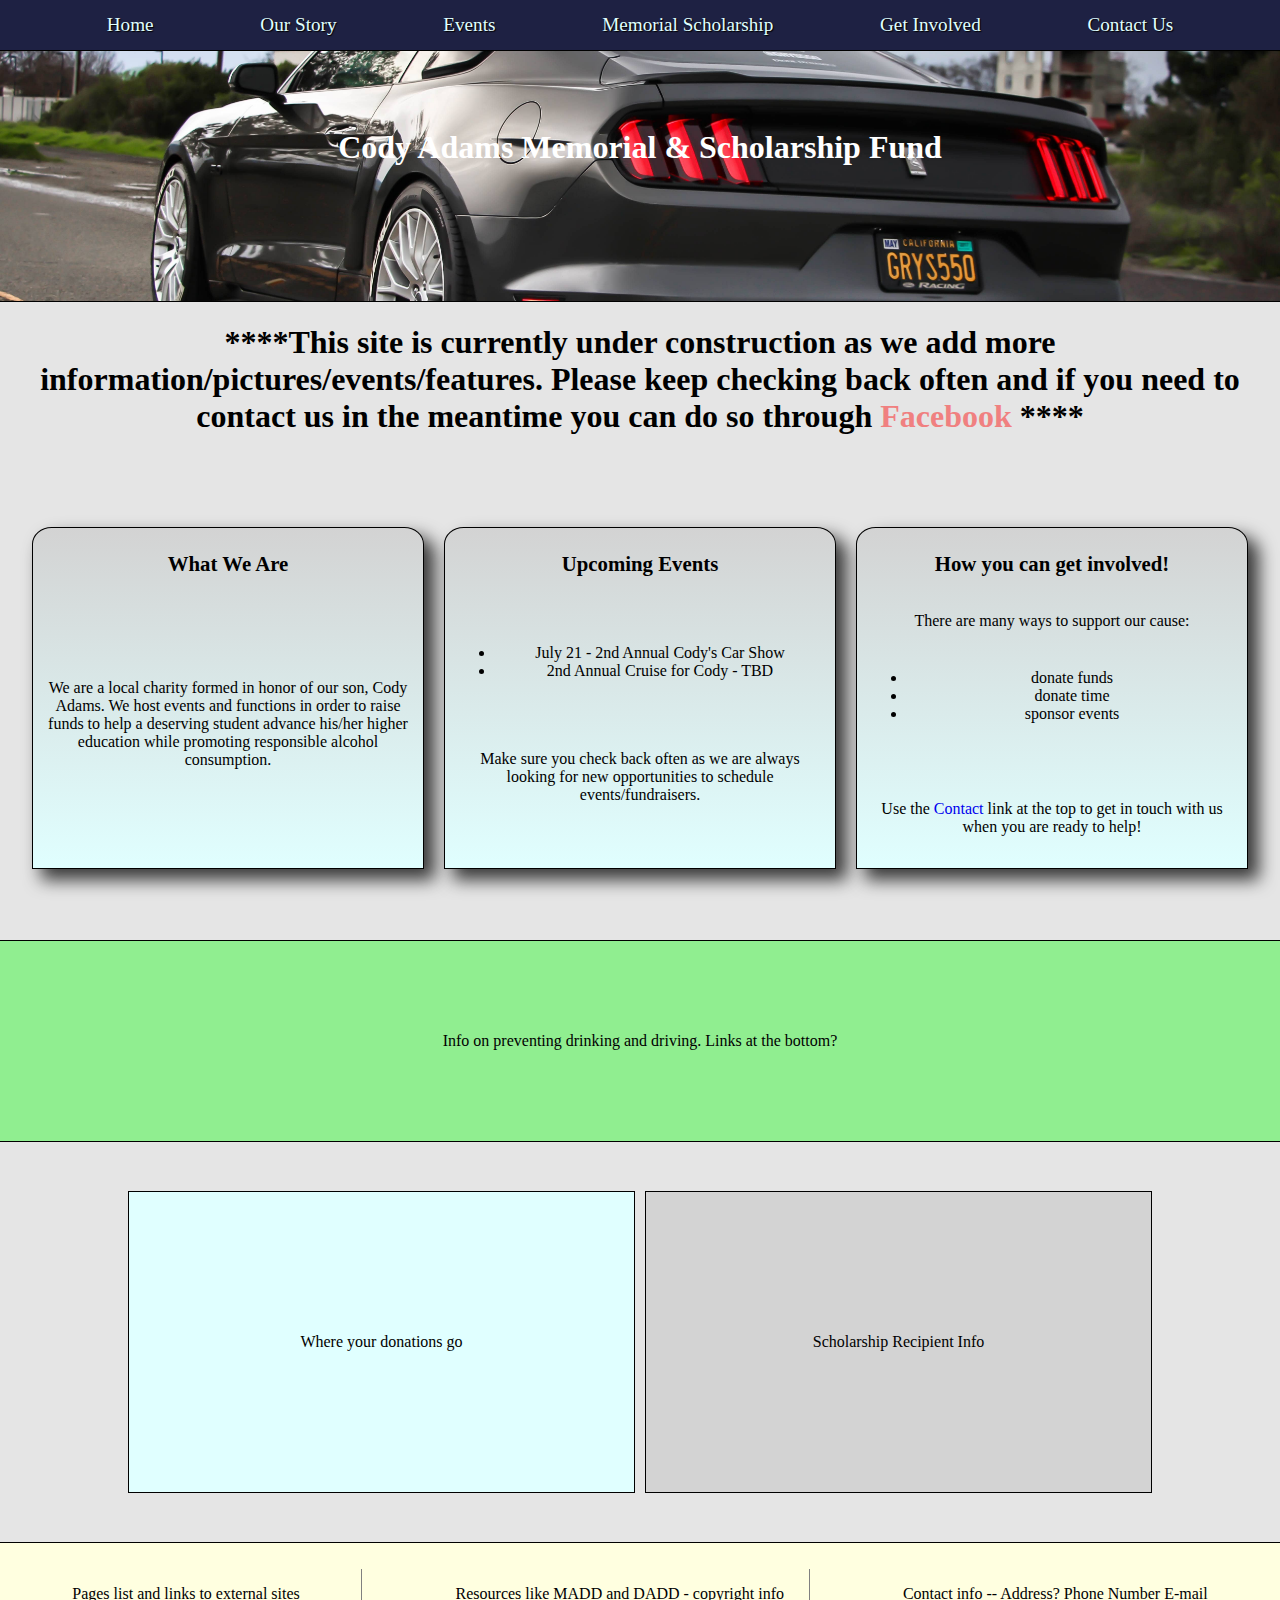
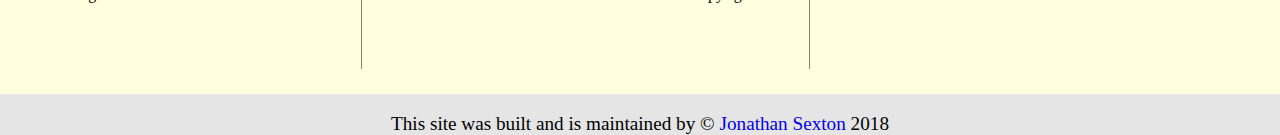
==== cody-index.html @ 173e5f68 "added flyer img and updated card and background color" ====
<!DOCTYPE html>
<!--[if lt IE 7]>      <html class="no-js lt-ie9 lt-ie8 lt-ie7"> <![endif]-->
<!--[if IE 7]>         <html class="no-js lt-ie9 lt-ie8"> <![endif]-->
<!--[if IE 8]>         <html class="no-js lt-ie9"> <![endif]-->
<!--[if gt IE 8]><!-->
<html class="no-js">
<!--<![endif]-->

<head>
    <meta charset="utf-8">
    <meta http-equiv="X-UA-Compatible" content="IE=edge">
    <title>Cody Adams Memorial & Scholarship Fund</title>
    <meta name="description" content="a website for the cody adams memorial scholarship fund">
    <meta name="viewport" content="width=device-width, initial-scale=1">
    <link rel="stylesheet" href="./css/cody-styles.css">
</head>

<body>
    <!--[if lt IE 7]>
            <p class="browsehappy">You are using an <strong>outdated</strong> browser. Please <a href="#">upgrade your browser</a> to improve your experience.</p>
        <![endif]-->
    <div class="wrapper">
        <main class="content">
            <section class="heading">
                <article>
                    <nav class="header" role="navigation">
                        <div class="header__link" role="link">
                            <a href=#>Home</a>
                        </div>
                        <div class="header__link" role="link">
                            <a href=#>Our Story</a>
                        </div>
                        <div class="header__link" role="link">
                            <a href=#>Events</a>
                        </div>
                        <div class="header__link" role="link">
                            <a href=#>Memorial Scholarship</a>
                        </div>
                        <div class="header__link" role="link">
                            <a href=#>Get Involved</a>
                        </div>
                        <div class="header__link" role="link">
                            <a href=#>Contact Us</a>
                        </div>
                    </nav>
                </article>
            </section>

            <!-- In later versions of the site, this will need to be rebuilt to accomodate the img slider -->
            <section class="jumbotron_header">
                <div class="jumbotron" role="banner">
                    <!-- <img src="./img/cody.PNG"> -->
                    <p class="site__title">Cody Adams Memorial & Scholarship Fund</p>
                </div>
            </section>

            <div class="disclaimer">
                <h1>****This site is currently under construction as we add more information/pictures/events/features. Please
                    keep checking back often and if you need to contact us in the meantime you can do so through
                    <a href="https://www.facebook.com/CODY-CAR-SHOW-1740576969305060/" target="__blank">Facebook</a>
                    </a>****</h1>
            </div>

            <section class="cards">
                <article class="cards_article">
                    <div class="card one">
                        <h1 class="cards__title">What We Are</h1>
                        <p>We are a local charity formed in honor of our son, Cody Adams. We host events and functions in order
                            to raise funds to help a deserving student advance his/her higher education while promoting responsible
                            alcohol consumption. </p>
                    </div>
                </article>

                <article class="cards_article">
                    <div class="card two">
                        <h1 class="cards__title">Upcoming Events</h1>
                        <ul>
                            <li>July 21 - 2nd Annual Cody's Car Show</li>
                            <li>2nd Annual Cruise for Cody - TBD</li>
                        </ul>
                        <p>Make sure you check back often as we are always looking for new opportunities to schedule events/fundraisers.</p>
                    </div>
                </article>

                <article class="cards_article">
                    <div class="card three">
                        <h1 class="cards__title">How you can get involved!</h1>
                        <p>There are many ways to support our cause:
                            <ul>
                                <li>donate funds</li>
                                <li>donate time</li>
                                <li>sponsor events</li>
                            </ul>
                        </p>
                        <p>Use the
                            <a href=#>Contact</a> link at the top to get in touch with us when you are ready to help!
                        </p>
                    </div>
                </article>
            </section>

            <section class="prevention">
                <article class="prevention_card">
                    <div class="prevention__card__one">
                        <p>Info on preventing drinking and driving. Links at the bottom?</p>
                    </div>
                </article>
            </section>

            <section class="funds">
                <article class="donations">
                    <div class="donations__card">
                        <p>Where your donations go</p>
                    </div>
                </article>

                <article class="donations">
                    <div class="scholarship__card">
                        <p>Scholarship Recipient Info</p>
                    </div>
                </article>
            </section>


            <footer class="footer_bar">
                <article class="footer__one">
                    <div class="footer__card__one">
                        <p>Pages list and links to external sites</p>
                    </div>
                </article>

                <article class="footer__two">
                    <div class="footer__card__two">
                        <p>Resources like MADD and DADD - copyright info</p>
                    </div>
                </article>

                <article class="footer__three">
                    <div class="footer__card__three">
                        <p>Contact info -- Address? Phone Number E-mail</p>
                    </div>
                </article>

            </footer>
            <div class="copyright">
                <p>This site was built and is maintained by &copy
                    <a href="https://www.powerofgoose.com" target="_blank ">Jonathan Sexton</a> 2018</p>
            </div>
        </main>
        <script src="./js/cody-logic.js"></script>
    </div>
</body>

</html>
---- css/cody-styles.css ----
/* Site wrapper for grid */
body {
  margin: 0;
  padding: 0;
  width: 100%;
  height: 100%;
  box-sizing: border-box;
  /* overflow-x: hidden; */
  background: rgba(0, 0, 0, 0.1)
}
.wrapper {
  display: grid;
}
a {
  text-decoration: none;
}
/* ****** */
/* Header */
/* ****** */
.header {
  display: flex;
  flex-wrap: nowrap;
  justify-content: space-evenly;
  align-items: center;
  height: 50px;
  width: 100%;
  background-color: #1e2143;
  border-bottom: 1px solid black;
  position: fixed;
}

.header__link a {
  color: lightcyan;
  font-size: 1.2em;
  text-shadow: 1px 1px 1px black;
}
/* //TODO - fix zoom on hover */
.header__link a:hover {
  transform: scale(0.8);
  text-decoration: underline;
}
/* ****** */
/* Jumbotron Image(s) */
/* ****** */
.jumbotron {
  margin-top: -2.4%;
  /* Image courtesy of Joey Banks on www.unsplash.com */
  background-image: url(../img/mustang-joey-banks-min.jpg);
  background-position: center;
  background-size: cover;
  border-bottom: 1px solid black;
  width: 100%;
  height: 300px;
}

.site__title {
  font-size: 2em;
  font-weight: bold;
  color: white;
  text-align: center;
  padding-top: 10%;
}
.disclaimer {
  text-align: center;
}
.disclaimer a {
  color: lightcoral;
}
.disclaimer a:hover {
  color: rgb(28, 46, 240);
}
/* ****** */
/* Content */
/* ****** */
/* Section Grid */
.cards {
  width: 95%;
  height: 30%;
  display: grid;
  grid-template-columns: repeat(3, 1fr);
  grid-gap: 20px;
  align-items: center;
  margin: auto;
}
.cards__title {
  text-align: center;
  font-size: 1.3em
}
.card {
  text-align: center;
  padding: 10px;
  border: 1px solid black;
  border-top-left-radius: 5%;
  border-top-right-radius: 5%;
  -webkit-box-shadow: 10px 10px 17px 1px rgba(0, 0, 0, 0.75);
  -moz-box-shadow: 10px 10px 17px 1px rgba(0, 0, 0, 0.75);
  box-shadow: 10px 10px 17px 1px rgba(0, 0, 0, 0.75);
  background: linear-gradient(lightgray, lightcyan);
}
/* Individual cards */
.one {
  display: grid;
  height: 20em;
  justify-content: center;
}
.two {
  display: grid;
  height: 20em;
  justify-content: center;
}
.three {
  display: grid;
  height: 20em;
  justify-content: center;
}

.prevention {
  display: grid;
  width: 100%;
  height: 200px;
  justify-content: center;
  align-content: center;
  background-color: lightgreen;
  border-top: 1px solid black;
  border-bottom: 1px solid black;
}

.funds {
  width: 80%;
  height: 400px;
  display: grid;
  grid-template-columns: repeat(2, 1fr);
  grid-gap: 10px;
  align-items: center;
  margin: auto;
}

.donations__card {
  display: grid;
  background-color: lightcyan;
  height: 300px;
  justify-content: center;
  align-items: center;
  border: 1px solid black;
}

.scholarship__card {
  display: grid;
  background-color: lightgrey;
  height: 300px;
  justify-content: center;
  align-items: center;
  border: 1px solid black;
}
/* ****** */
/* Footer */
/* ****** */
.footer_bar {
  display: flex;
  background-color: lightyellow;
  justify-content: space-around;
  padding: 2%;
  height: 100px;
  border-top: 1px solid black;
}
.footer__one {
  border-right: 1px solid gray;
  padding-right: 5%;
}
.footer__two {
  border-right: 1px solid gray;
  padding-right: 2%;
}
.copyright {
  text-align: center;
  font-size: 1.2em;
}
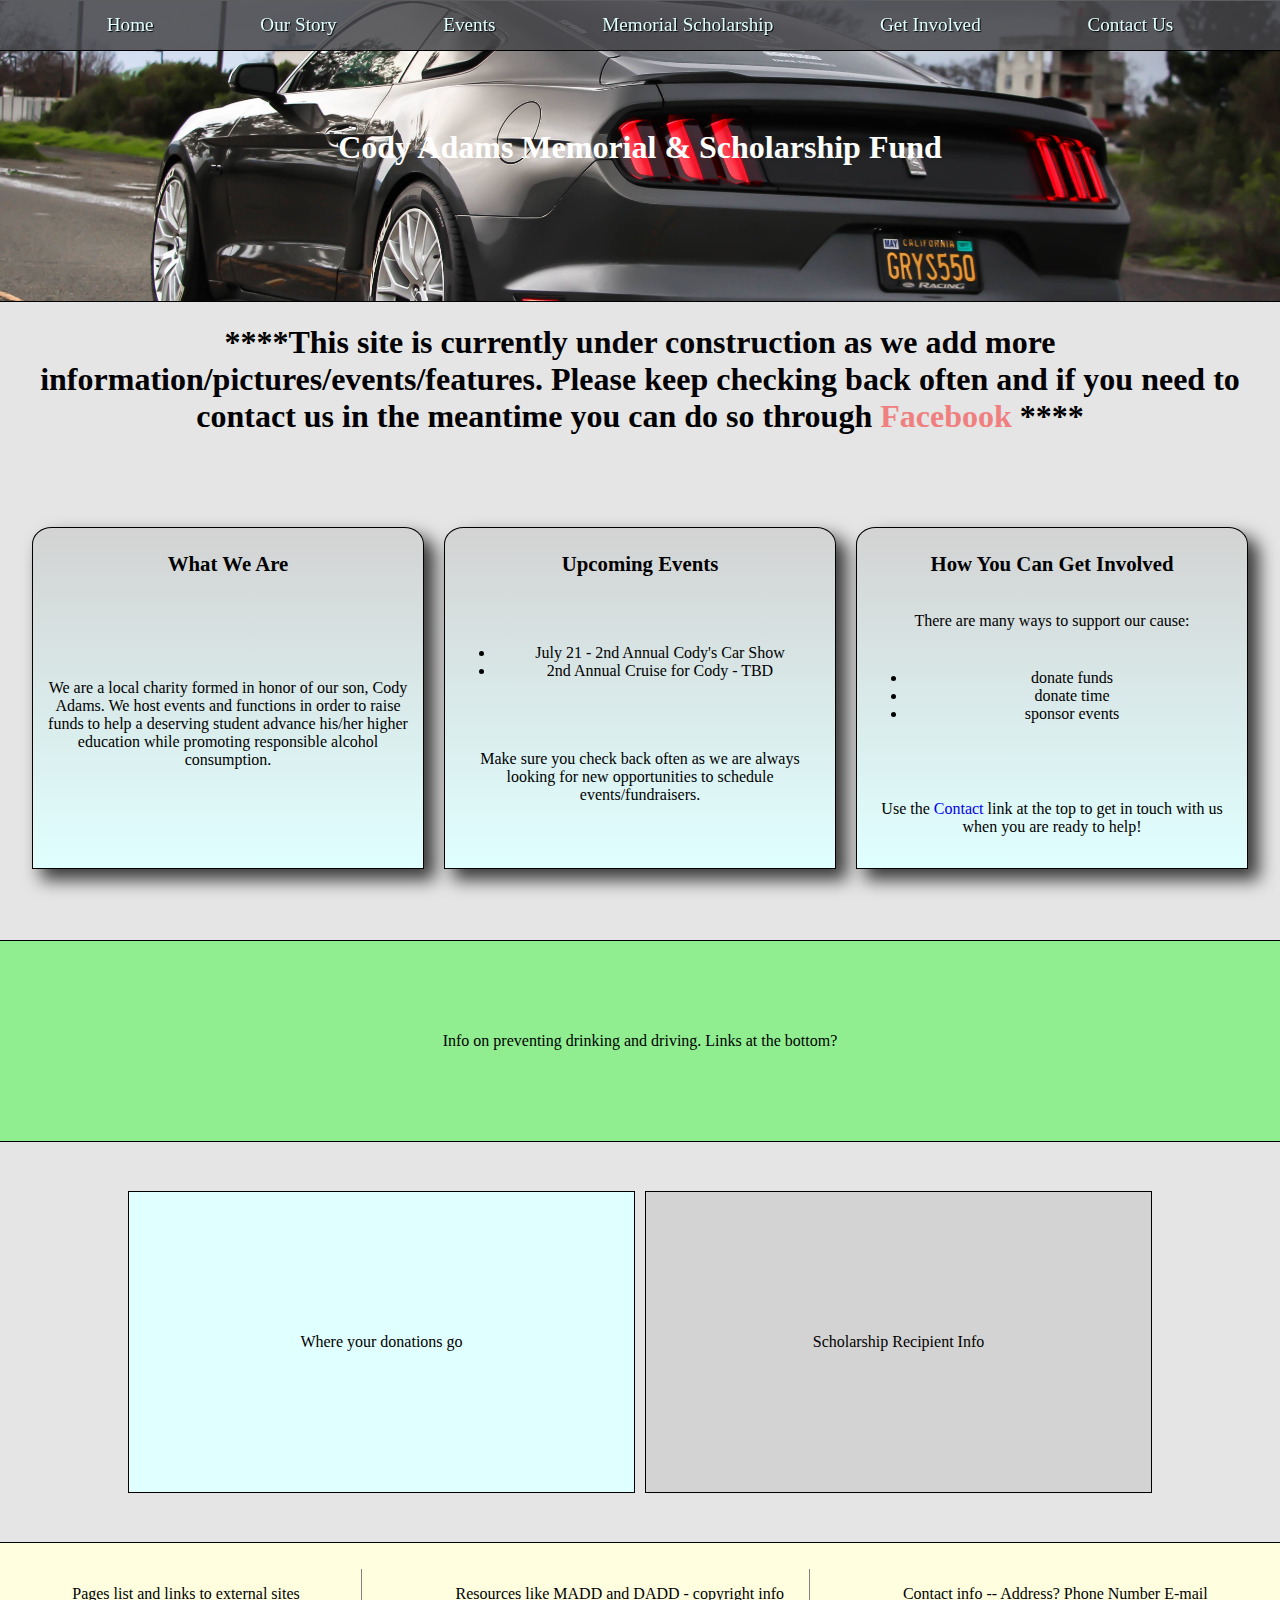
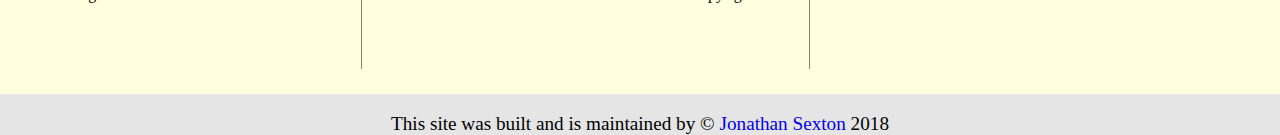
==== commit 45f9b7a1: "toying with the header" ====
--- a/cody-index.html
+++ b/cody-index.html
@@ -22,7 +22,7 @@
     <div class="wrapper">
         <main class="content">
             <section class="heading">
-                <article>
+                <div class="head">
                     <nav class="header" role="navigation">
                         <div class="header__link" role="link">
                             <a href=#>Home</a>
@@ -43,7 +43,7 @@
                             <a href=#>Contact Us</a>
                         </div>
                     </nav>
-                </article>
+                </div>
             </section>
 
             <!-- In later versions of the site, this will need to be rebuilt to accomodate the img slider -->
@@ -84,7 +84,7 @@
 
                 <article class="cards_article">
                     <div class="card three">
-                        <h1 class="cards__title">How you can get involved!</h1>
+                        <h1 class="cards__title">How You Can Get Involved</h1>
                         <p>There are many ways to support our cause:
                             <ul>
                                 <li>donate funds</li>
--- a/css/cody-styles.css
+++ b/css/cody-styles.css
@@ -24,7 +24,7 @@
   align-items: center;
   height: 50px;
   width: 100%;
-  background-color: #1e2143;
+  background-color: rgba(69, 69, 73, 0.85);
   border-bottom: 1px solid black;
   position: fixed;
 }
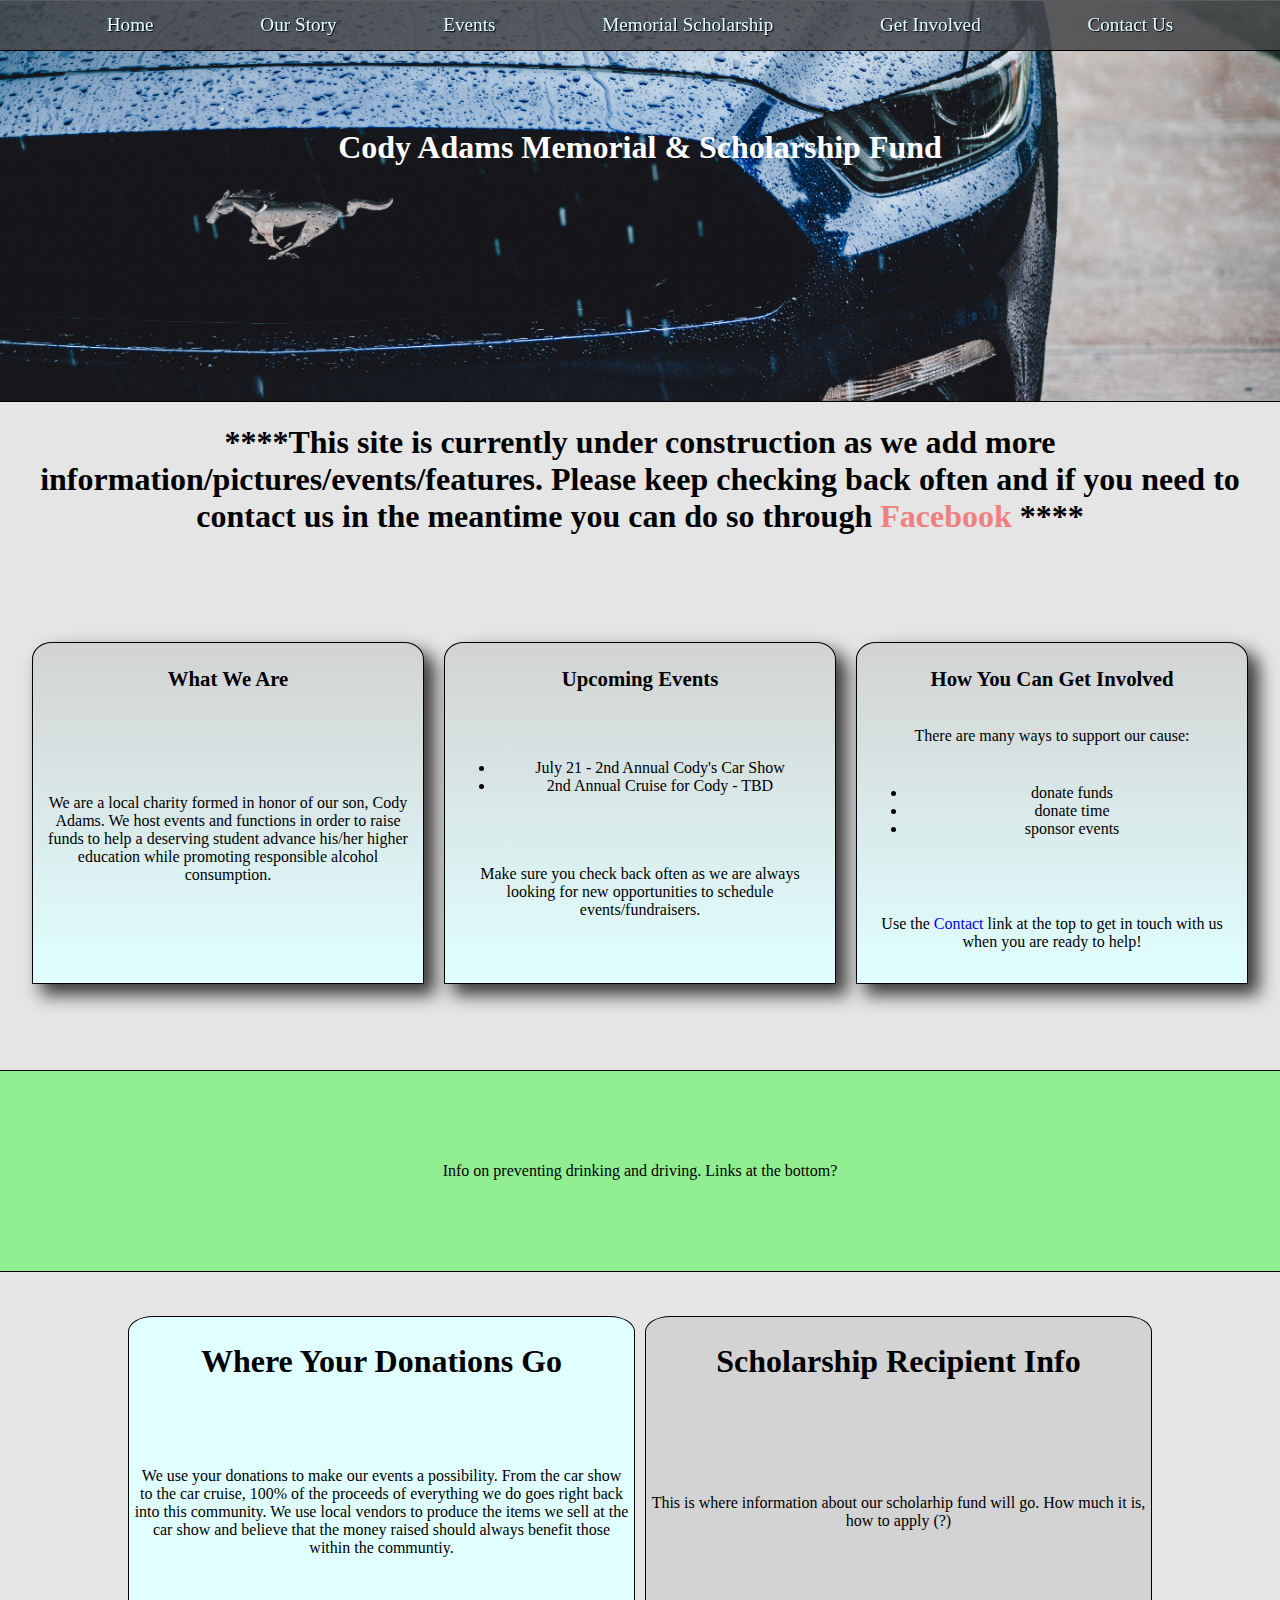
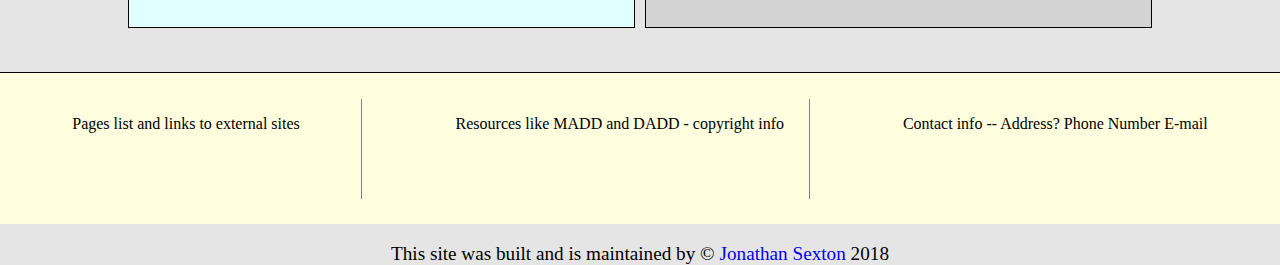
==== commit dad61306: "added new header imgs and card information" ====
--- a/cody-index.html
+++ b/cody-index.html
@@ -110,13 +110,18 @@
             <section class="funds">
                 <article class="donations">
                     <div class="donations__card">
-                        <p>Where your donations go</p>
+                        <h1>Where Your Donations Go</h1>
+                        <p>We use your donations to make our events a possibility. From the car show to the car cruise, 100%
+                            of the proceeds of everything we do goes right back into this community. We use local vendors
+                            to produce the items we sell at the car show and believe that the money raised should always
+                            benefit those within the communtiy.</p>
                     </div>
                 </article>
 
                 <article class="donations">
                     <div class="scholarship__card">
-                        <p>Scholarship Recipient Info</p>
+                        <h1>Scholarship Recipient Info</h1>
+                        <p>This is where information about our scholarhip fund will go.  How much it is, how to apply (?)</p>
                     </div>
                 </article>
             </section>
--- a/css/cody-styles.css
+++ b/css/cody-styles.css
@@ -45,12 +45,12 @@
 .jumbotron {
   margin-top: -2.4%;
   /* Image courtesy of Joey Banks on www.unsplash.com */
-  background-image: url(../img/mustang-joey-banks-min.jpg);
-  background-position: center;
+  background-image: url(../img/jonathan-gallegos-728815-unsplash.jpg);
+  background-position: 68% 32%;
   background-size: cover;
   border-bottom: 1px solid black;
   width: 100%;
-  height: 300px;
+  height: 25em;
 }
 
 .site__title {
@@ -134,23 +134,27 @@
   align-items: center;
   margin: auto;
 }
-
 .donations__card {
   display: grid;
   background-color: lightcyan;
   height: 300px;
   justify-content: center;
-  align-items: center;
   border: 1px solid black;
+  border-top-left-radius: 5%;
+  border-top-right-radius: 5%;
+  padding: 1%;
+  text-align: center;
 }
-
 .scholarship__card {
   display: grid;
   background-color: lightgrey;
   height: 300px;
   justify-content: center;
-  align-items: center;
   border: 1px solid black;
+  border-top-left-radius: 5%;
+  border-top-right-radius: 5%;
+  padding: 1%;
+  text-align: center;
 }
 /* ****** */
 /* Footer */
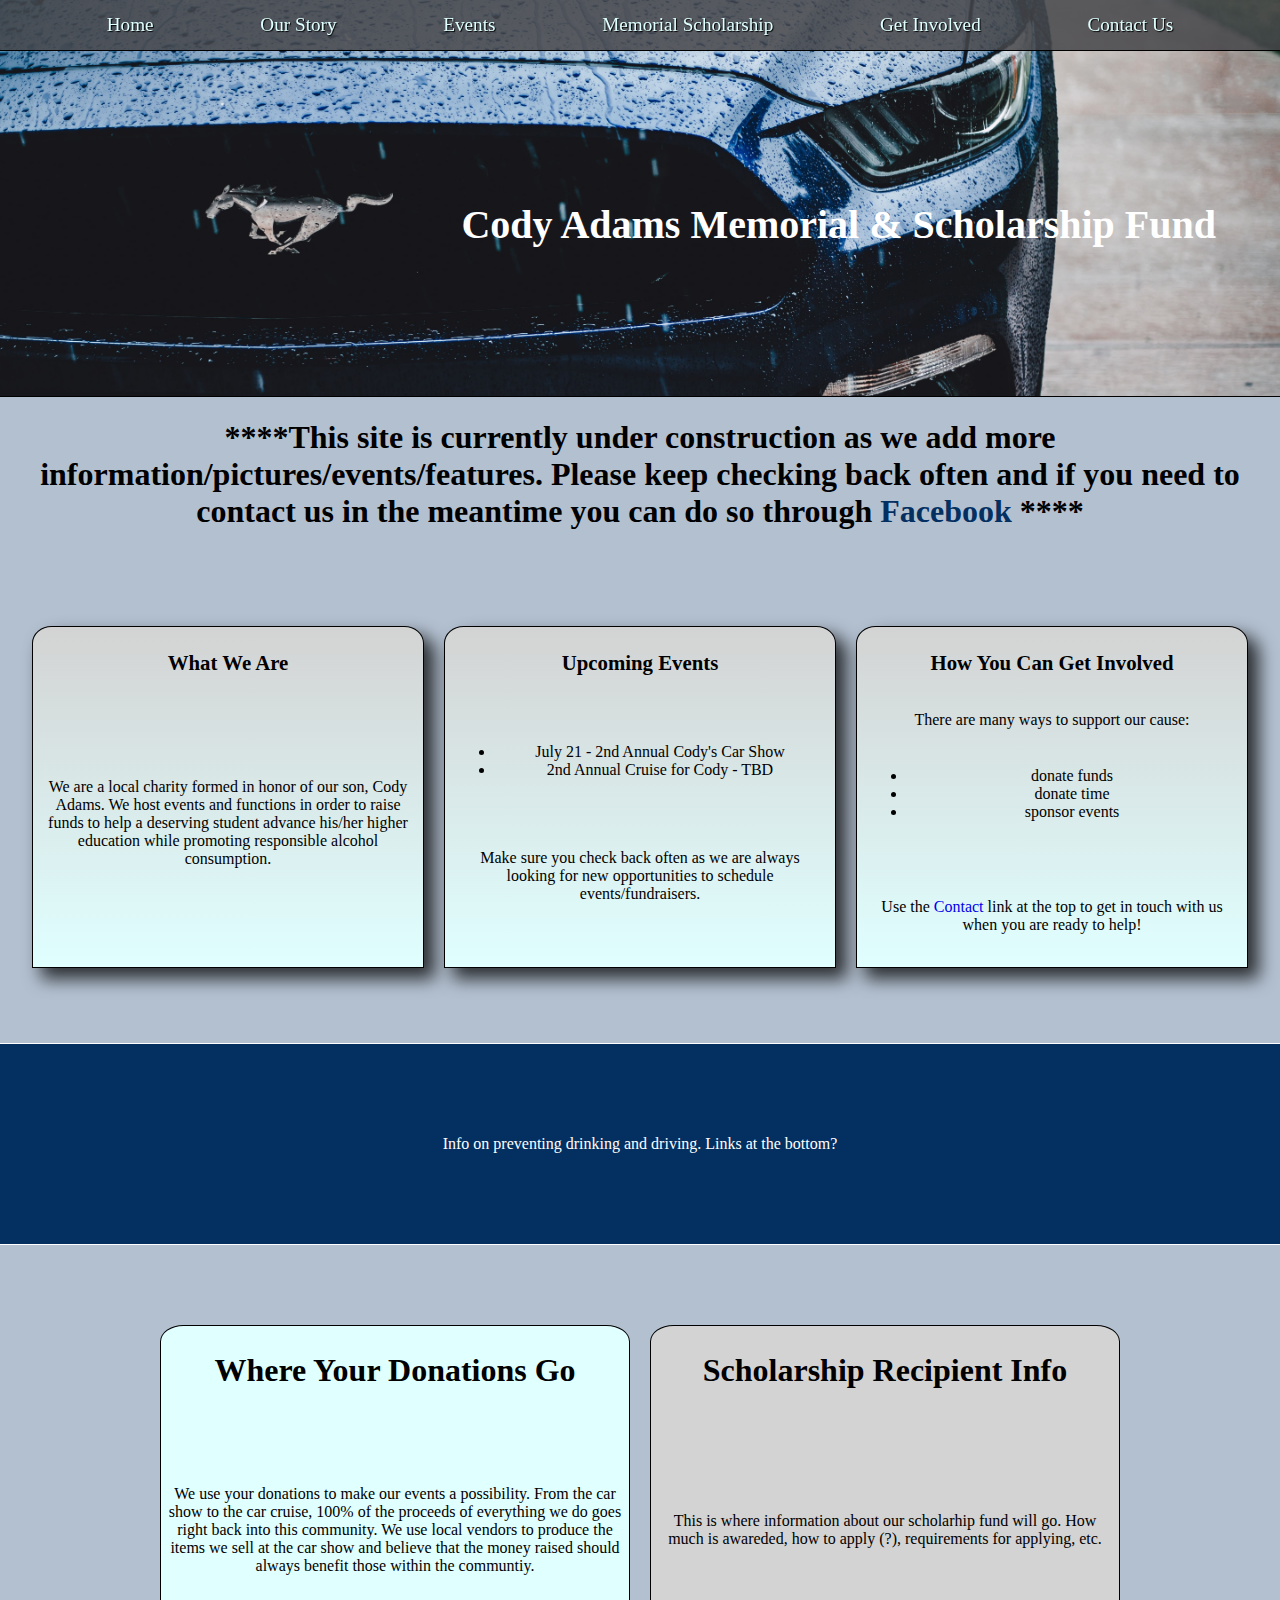
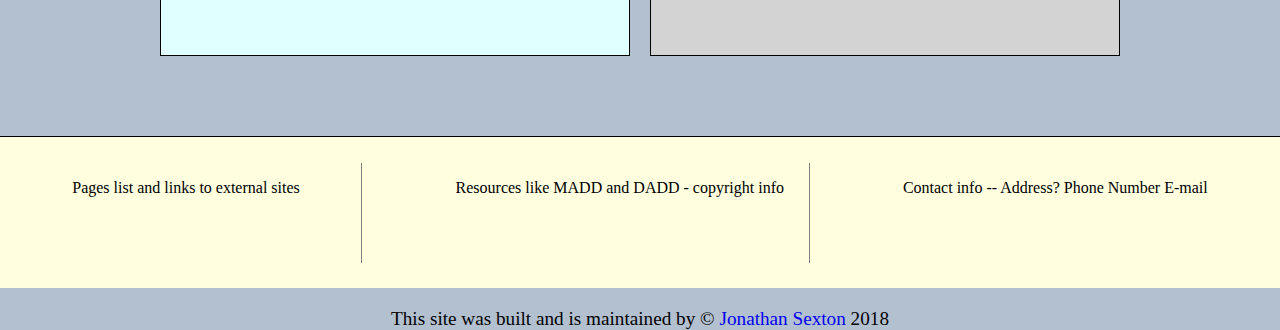
==== commit db0317a4: "img changes" ====
--- a/cody-index.html
+++ b/cody-index.html
@@ -50,7 +50,7 @@
             <section class="jumbotron_header">
                 <div class="jumbotron" role="banner">
                     <!-- <img src="./img/cody.PNG"> -->
-                    <p class="site__title">Cody Adams Memorial & Scholarship Fund</p>
+                    <h1 class="site__title">Cody Adams Memorial & Scholarship Fund</h1>
                 </div>
             </section>
 
@@ -121,7 +121,7 @@
                 <article class="donations">
                     <div class="scholarship__card">
                         <h1>Scholarship Recipient Info</h1>
-                        <p>This is where information about our scholarhip fund will go.  How much it is, how to apply (?)</p>
+                        <p>This is where information about our scholarhip fund will go.  How much is awareded, how to apply (?), requirements for applying, etc.</p>
                     </div>
                 </article>
             </section>
--- a/css/cody-styles.css
+++ b/css/cody-styles.css
@@ -6,7 +6,7 @@
   height: 100%;
   box-sizing: border-box;
   /* overflow-x: hidden; */
-  background: rgba(0, 0, 0, 0.1)
+  background: rgba(3, 47, 98, 0.3)
 }
 .wrapper {
   display: grid;
@@ -44,8 +44,8 @@
 /* ****** */
 .jumbotron {
   margin-top: -2.4%;
-  /* Image courtesy of Joey Banks on www.unsplash.com */
-  background-image: url(../img/jonathan-gallegos-728815-unsplash.jpg);
+  /* Image courtesy of Jonathan Gallegos on www.unsplash.com */
+  background-image: url(../img/jonathan-gallegos-728815-unsplash-min.jpg);
   background-position: 68% 32%;
   background-size: cover;
   border-bottom: 1px solid black;
@@ -54,20 +54,20 @@
 }
 
 .site__title {
-  font-size: 2em;
+  font-size: 2.5em;
   font-weight: bold;
   color: white;
-  text-align: center;
-  padding-top: 10%;
+  text-align: end;
+  padding: 16% 5% 0 0;
 }
 .disclaimer {
   text-align: center;
 }
 .disclaimer a {
-  color: lightcoral;
+  color: #032F61;
 }
 .disclaimer a:hover {
-  color: rgb(28, 46, 240);
+  color: rgb(117, 120, 163);
 }
 /* ****** */
 /* Content */
@@ -120,24 +120,25 @@
   height: 200px;
   justify-content: center;
   align-content: center;
-  background-color: lightgreen;
-  border-top: 1px solid black;
-  border-bottom: 1px solid black;
+  background-color: #032F61;
+  color: white;
+  border-top: 1px solid white;
+  border-bottom: 1px solid white;
 }
 
 .funds {
-  width: 80%;
-  height: 400px;
+  width: 75%;
+  height: 30%;
   display: grid;
   grid-template-columns: repeat(2, 1fr);
-  grid-gap: 10px;
+  grid-gap: 20px;
   align-items: center;
   margin: auto;
 }
 .donations__card {
   display: grid;
   background-color: lightcyan;
-  height: 300px;
+  height: 20em;
   justify-content: center;
   border: 1px solid black;
   border-top-left-radius: 5%;
@@ -148,7 +149,7 @@
 .scholarship__card {
   display: grid;
   background-color: lightgrey;
-  height: 300px;
+  height: 20em;
   justify-content: center;
   border: 1px solid black;
   border-top-left-radius: 5%;
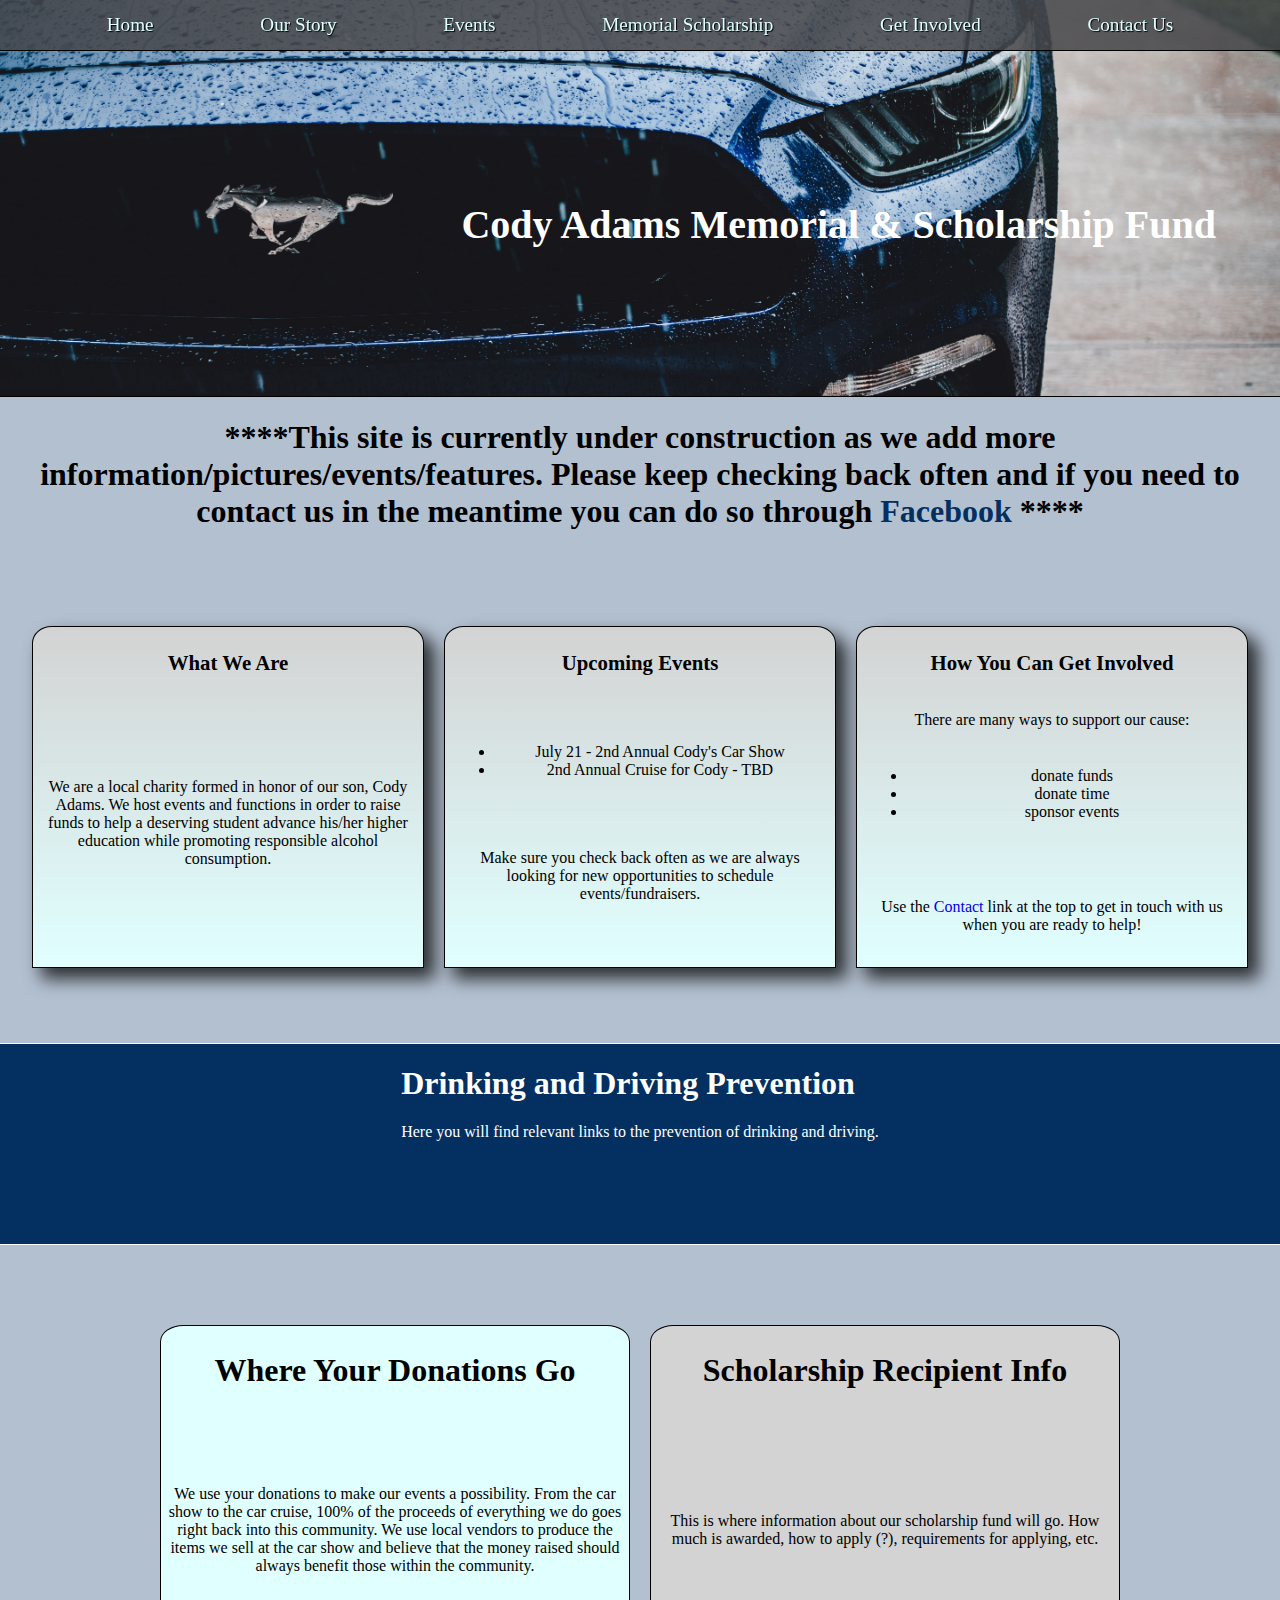
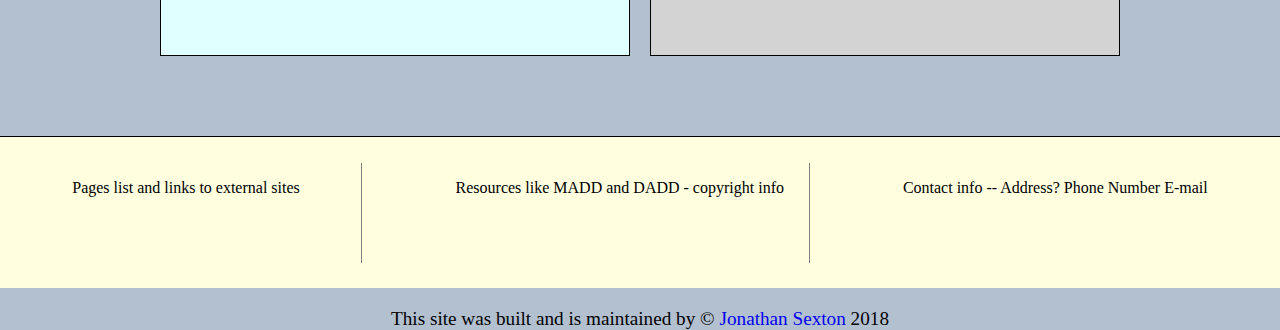
==== commit c6ade52c: "Fixed spelling errors" ====
--- a/cody-index.html
+++ b/cody-index.html
@@ -46,7 +46,7 @@
                 </div>
             </section>
 
-            <!-- In later versions of the site, this will need to be rebuilt to accomodate the img slider -->
+            <!-- In later versions of the site, this will need to be rebuilt to accommodate the img slider -->
             <section class="jumbotron_header">
                 <div class="jumbotron" role="banner">
                     <!-- <img src="./img/cody.PNG"> -->
@@ -102,7 +102,8 @@
             <section class="prevention">
                 <article class="prevention_card">
                     <div class="prevention__card__one">
-                        <p>Info on preventing drinking and driving. Links at the bottom?</p>
+                        <h1>Drinking and Driving Prevention</h1>
+                        <p>Here you will find relevant links to the prevention of drinking and driving.</p>
                     </div>
                 </article>
             </section>
@@ -114,14 +115,14 @@
                         <p>We use your donations to make our events a possibility. From the car show to the car cruise, 100%
                             of the proceeds of everything we do goes right back into this community. We use local vendors
                             to produce the items we sell at the car show and believe that the money raised should always
-                            benefit those within the communtiy.</p>
+                            benefit those within the community.</p>
                     </div>
                 </article>
 
                 <article class="donations">
                     <div class="scholarship__card">
                         <h1>Scholarship Recipient Info</h1>
-                        <p>This is where information about our scholarhip fund will go.  How much is awareded, how to apply (?), requirements for applying, etc.</p>
+                        <p>This is where information about our scholarship fund will go.  How much is awarded, how to apply (?), requirements for applying, etc.</p>
                     </div>
                 </article>
             </section>
--- a/css/cody-styles.css
+++ b/css/cody-styles.css
@@ -119,7 +119,6 @@
   width: 100%;
   height: 200px;
   justify-content: center;
-  align-content: center;
   background-color: #032F61;
   color: white;
   border-top: 1px solid white;
@@ -158,6 +157,13 @@
   text-align: center;
 }
 /* ****** */
+/* About  */
+/* ****** */
+.about {
+  display: grid;
+  grid-template-columns: repeat(2, 1fr);
+}
+/* ****** */
 /* Footer */
 /* ****** */
 .footer_bar {
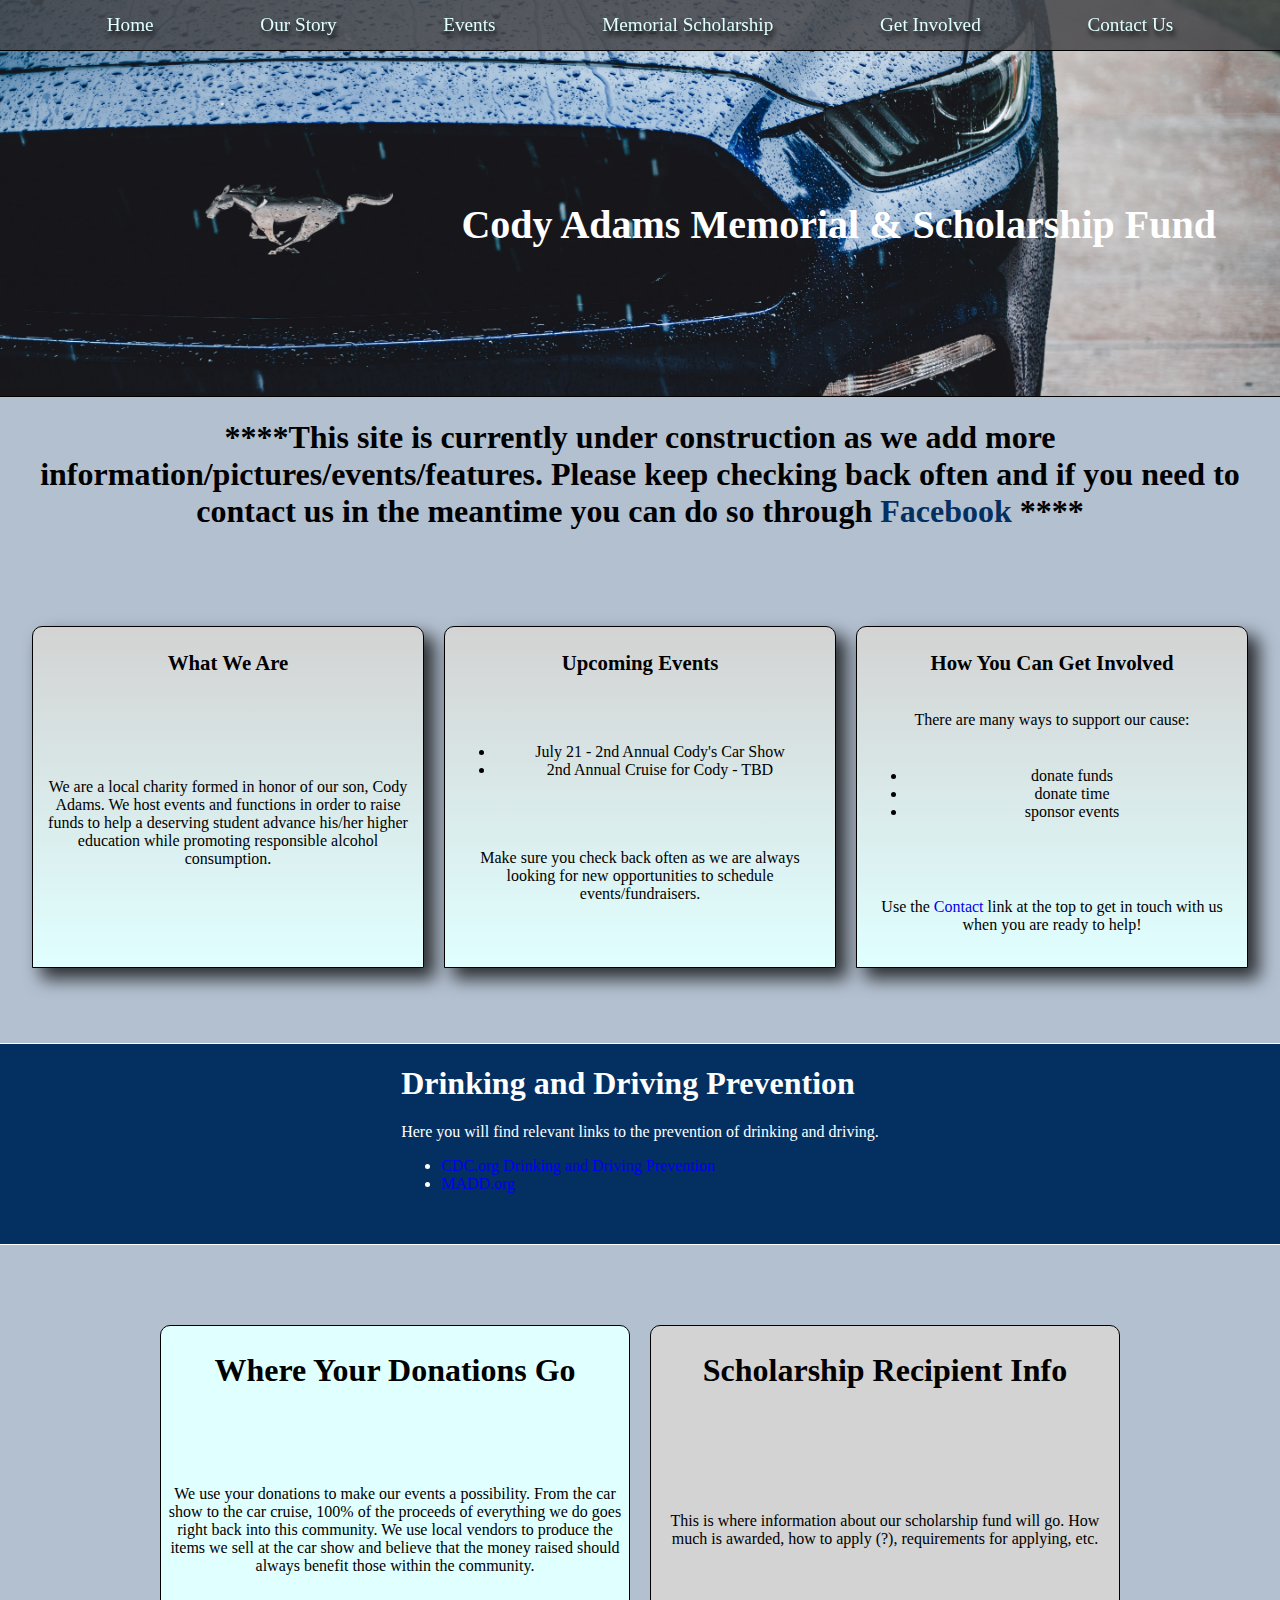
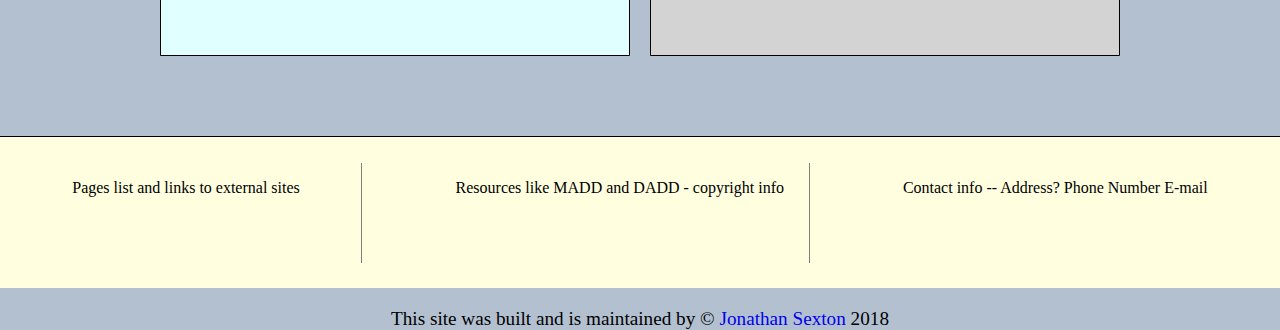
==== commit 5e0eac28: "fixed hover transform on header links" ====
--- a/cody-index.html
+++ b/cody-index.html
@@ -103,7 +103,14 @@
                 <article class="prevention_card">
                     <div class="prevention__card__one">
                         <h1>Drinking and Driving Prevention</h1>
-                        <p>Here you will find relevant links to the prevention of drinking and driving.</p>
+                        <p>Here you will find relevant links to the prevention of drinking and driving.
+                            <ul>
+                                <li>
+                                    <a href="https://www.cdc.gov/motorvehiclesafety/impaired_driving/strategies.html" target="_blank">CDC.org Drinking and Driving Prevention</a>
+                                </li>
+                                <li><a href="https://www.madd.org/" target="_blank">MADD.org</a></li>
+                            </ul>
+                        </p>
                     </div>
                 </article>
             </section>
@@ -122,7 +129,8 @@
                 <article class="donations">
                     <div class="scholarship__card">
                         <h1>Scholarship Recipient Info</h1>
-                        <p>This is where information about our scholarship fund will go.  How much is awarded, how to apply (?), requirements for applying, etc.</p>
+                        <p>This is where information about our scholarship fund will go. How much is awarded, how to apply (?),
+                            requirements for applying, etc.</p>
                     </div>
                 </article>
             </section>
--- a/css/cody-styles.css
+++ b/css/cody-styles.css
@@ -32,12 +32,10 @@
 .header__link a {
   color: lightcyan;
   font-size: 1.2em;
-  text-shadow: 1px 1px 1px black;
+  text-shadow: 2px 5px 5px black;
 }
-/* //TODO - fix zoom on hover */
-.header__link a:hover {
-  transform: scale(0.8);
-  text-decoration: underline;
+.header__link:hover {
+  transform: scale(1.2);
 }
 /* ****** */
 /* Jumbotron Image(s) */
@@ -90,8 +88,8 @@
   text-align: center;
   padding: 10px;
   border: 1px solid black;
-  border-top-left-radius: 5%;
-  border-top-right-radius: 5%;
+  border-top-left-radius: 10px;
+  border-top-right-radius: 10px;
   -webkit-box-shadow: 10px 10px 17px 1px rgba(0, 0, 0, 0.75);
   -moz-box-shadow: 10px 10px 17px 1px rgba(0, 0, 0, 0.75);
   box-shadow: 10px 10px 17px 1px rgba(0, 0, 0, 0.75);
@@ -140,8 +138,8 @@
   height: 20em;
   justify-content: center;
   border: 1px solid black;
-  border-top-left-radius: 5%;
-  border-top-right-radius: 5%;
+  border-top-left-radius: 10px;
+  border-top-right-radius: 10px;
   padding: 1%;
   text-align: center;
 }
@@ -151,8 +149,8 @@
   height: 20em;
   justify-content: center;
   border: 1px solid black;
-  border-top-left-radius: 5%;
-  border-top-right-radius: 5%;
+  border-top-left-radius: 10px;
+  border-top-right-radius: 10px;
   padding: 1%;
   text-align: center;
 }
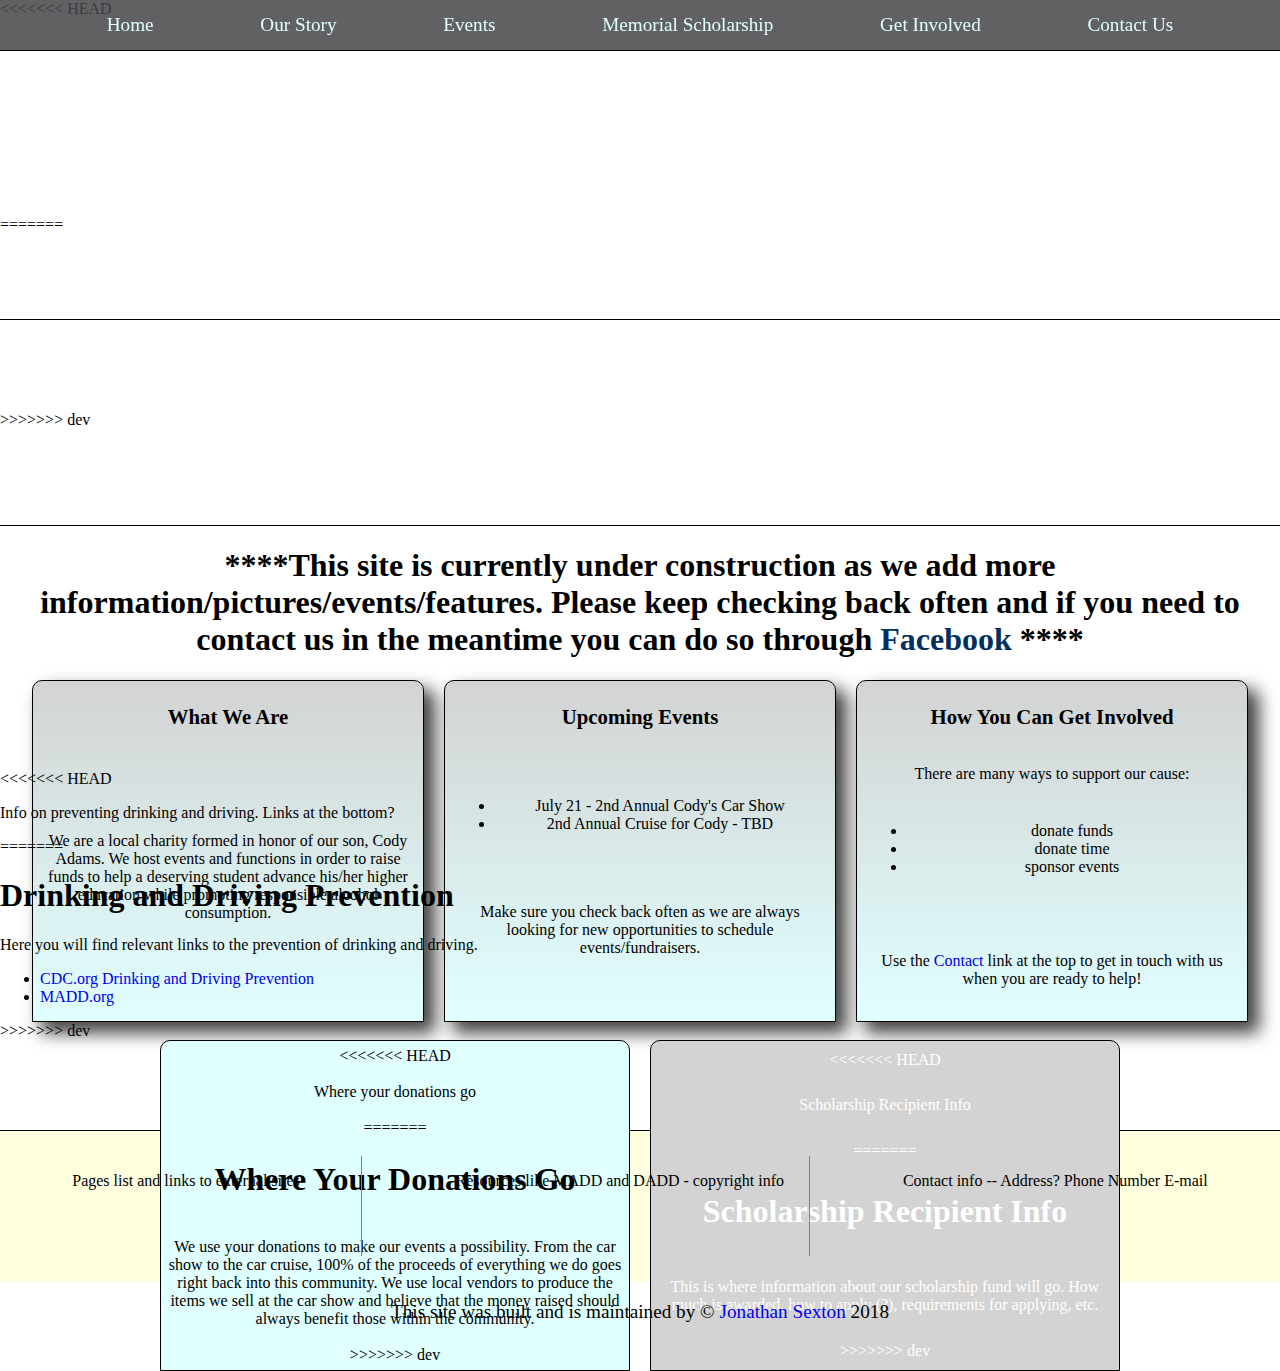
==== commit f1a7fc08: "changing file names" ====
--- a/cody-index.html
+++ b/cody-index.html
@@ -46,11 +46,19 @@
                 </div>
             </section>
 
+<<<<<<< HEAD
+            <!-- In later versions of the site, this will need to be rebuilt to accomodate the img slider -->
+            <section class="jumbotron_header">
+                <div class="jumbotron" role="banner">
+                    <!-- <img src="./img/cody.PNG"> -->
+                    <p class="site__title">Cody Adams Memorial & Scholarship Fund</p>
+=======
             <!-- In later versions of the site, this will need to be rebuilt to accommodate the img slider -->
             <section class="jumbotron_header">
                 <div class="jumbotron" role="banner">
                     <!-- <img src="./img/cody.PNG"> -->
                     <h1 class="site__title">Cody Adams Memorial & Scholarship Fund</h1>
+>>>>>>> dev
                 </div>
             </section>
 
@@ -102,6 +110,9 @@
             <section class="prevention">
                 <article class="prevention_card">
                     <div class="prevention__card__one">
+<<<<<<< HEAD
+                        <p>Info on preventing drinking and driving. Links at the bottom?</p>
+=======
                         <h1>Drinking and Driving Prevention</h1>
                         <p>Here you will find relevant links to the prevention of drinking and driving.
                             <ul>
@@ -111,6 +122,7 @@
                                 <li><a href="https://www.madd.org/" target="_blank">MADD.org</a></li>
                             </ul>
                         </p>
+>>>>>>> dev
                     </div>
                 </article>
             </section>
@@ -118,19 +130,27 @@
             <section class="funds">
                 <article class="donations">
                     <div class="donations__card">
+<<<<<<< HEAD
+                        <p>Where your donations go</p>
+=======
                         <h1>Where Your Donations Go</h1>
                         <p>We use your donations to make our events a possibility. From the car show to the car cruise, 100%
                             of the proceeds of everything we do goes right back into this community. We use local vendors
                             to produce the items we sell at the car show and believe that the money raised should always
                             benefit those within the community.</p>
+>>>>>>> dev
                     </div>
                 </article>
 
                 <article class="donations">
                     <div class="scholarship__card">
+<<<<<<< HEAD
+                        <p>Scholarship Recipient Info</p>
+=======
                         <h1>Scholarship Recipient Info</h1>
                         <p>This is where information about our scholarship fund will go. How much is awarded, how to apply (?),
                             requirements for applying, etc.</p>
+>>>>>>> dev
                     </div>
                 </article>
             </section>
--- a/css/cody-styles.css
+++ b/css/cody-styles.css
@@ -6,7 +6,11 @@
   height: 100%;
   box-sizing: border-box;
   /* overflow-x: hidden; */
+<<<<<<< HEAD
+  background: rgba(0, 0, 0, 0.1)
+=======
   background: rgba(3, 47, 98, 0.3)
+>>>>>>> dev
 }
 .wrapper {
   display: grid;
@@ -32,16 +36,97 @@
 .header__link a {
   color: lightcyan;
   font-size: 1.2em;
+<<<<<<< HEAD
+  text-shadow: 1px 1px 1px black;
+}
+/* //TODO - fix zoom on hover */
+.header__link a:hover {
+  transform: scale(0.8);
+  text-decoration: underline;
+=======
   text-shadow: 2px 5px 5px black;
 }
 .header__link:hover {
   transform: scale(1.2);
+>>>>>>> dev
 }
 /* ****** */
 /* Jumbotron Image(s) */
 /* ****** */
 .jumbotron {
   margin-top: -2.4%;
+<<<<<<< HEAD
+  /* Image courtesy of Joey Banks on www.unsplash.com */
+  background-image: url(../img/mustang-joey-banks-min.jpg);
+  background-position: center;
+  background-size: cover;
+  border-bottom: 1px solid black;
+  width: 100%;
+  height: 300px;
+}
+
+.site__title {
+  font-size: 2em;
+  font-weight: bold;
+  color: white;
+  text-align: center;
+  padding-top: 10%;
+}
+.disclaimer {
+  text-align: center;
+}
+.disclaimer a {
+  color: lightcoral;
+}
+.disclaimer a:hover {
+  color: rgb(28, 46, 240);
+}
+/* ****** */
+/* Content */
+/* ****** */
+/* Section Grid */
+.cards {
+  width: 95%;
+  height: 30%;
+  display: grid;
+  grid-template-columns: repeat(3, 1fr);
+  grid-gap: 20px;
+  align-items: center;
+  margin: auto;
+}
+.cards__title {
+  text-align: center;
+  font-size: 1.3em
+}
+.card {
+  text-align: center;
+  padding: 10px;
+  border: 1px solid black;
+  border-top-left-radius: 5%;
+  border-top-right-radius: 5%;
+  -webkit-box-shadow: 10px 10px 17px 1px rgba(0, 0, 0, 0.75);
+  -moz-box-shadow: 10px 10px 17px 1px rgba(0, 0, 0, 0.75);
+  box-shadow: 10px 10px 17px 1px rgba(0, 0, 0, 0.75);
+  background: linear-gradient(lightgray, lightcyan);
+}
+/* Individual cards */
+.one {
+  display: grid;
+  height: 20em;
+  justify-content: center;
+}
+.two {
+  display: grid;
+  height: 20em;
+  justify-content: center;
+}
+.three {
+  display: grid;
+  height: 20em;
+  justify-content: center;
+}
+
+=======
   /* Image courtesy of Jonathan Gallegos on www.unsplash.com */
   background-image: url(../img/jonathan-gallegos-728815-unsplash-min.jpg);
   background-position: 68% 32%;
@@ -112,11 +197,46 @@
   justify-content: center;
 }
 
+>>>>>>> dev
 .prevention {
   display: grid;
   width: 100%;
   height: 200px;
   justify-content: center;
+<<<<<<< HEAD
+  align-content: center;
+  background-color: lightgreen;
+  border-top: 1px solid black;
+  border-bottom: 1px solid black;
+}
+
+.funds {
+  width: 80%;
+  height: 400px;
+  display: grid;
+  grid-template-columns: repeat(2, 1fr);
+  grid-gap: 10px;
+  align-items: center;
+  margin: auto;
+}
+
+.donations__card {
+  display: grid;
+  background-color: lightcyan;
+  height: 300px;
+  justify-content: center;
+  align-items: center;
+  border: 1px solid black;
+}
+
+.scholarship__card {
+  display: grid;
+  background-color: lightgrey;
+  height: 300px;
+  justify-content: center;
+  align-items: center;
+  border: 1px solid black;
+=======
   background-color: #032F61;
   color: white;
   border-top: 1px solid white;
@@ -160,6 +280,7 @@
 .about {
   display: grid;
   grid-template-columns: repeat(2, 1fr);
+>>>>>>> dev
 }
 /* ****** */
 /* Footer */
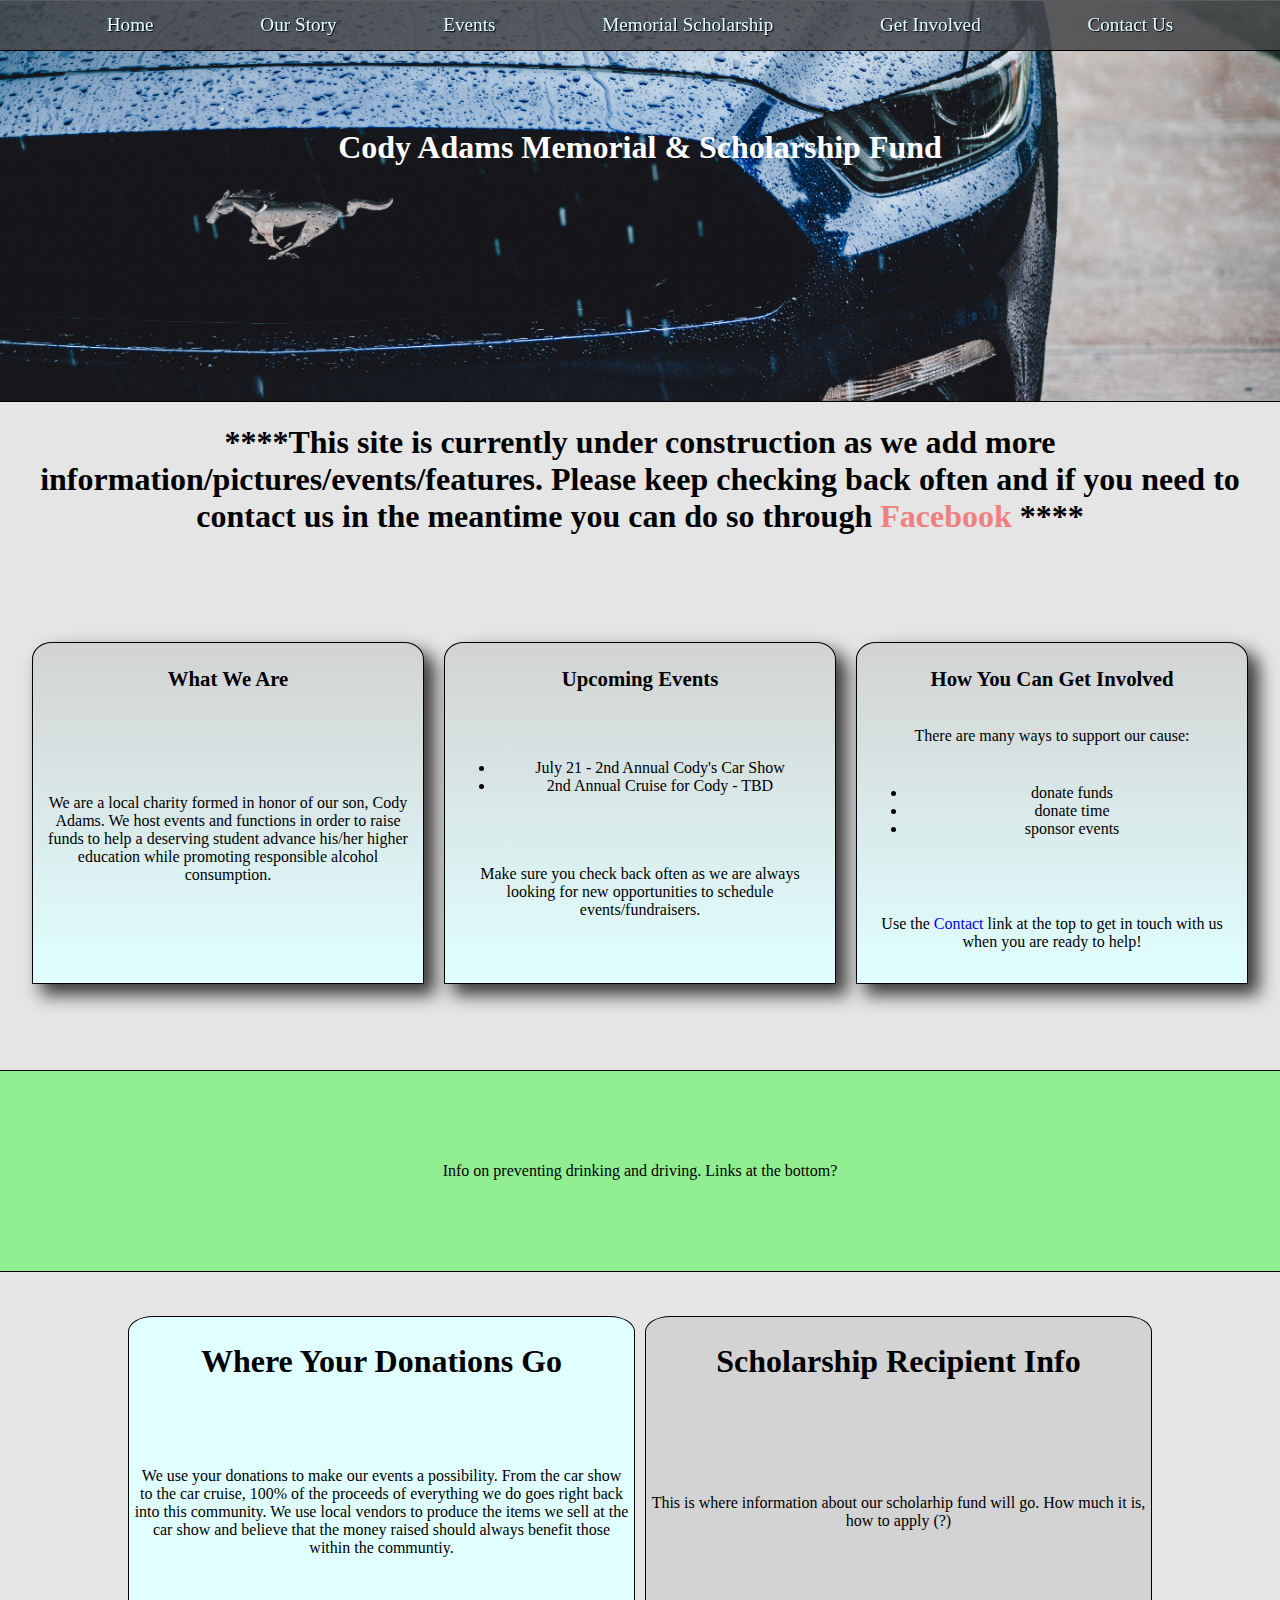
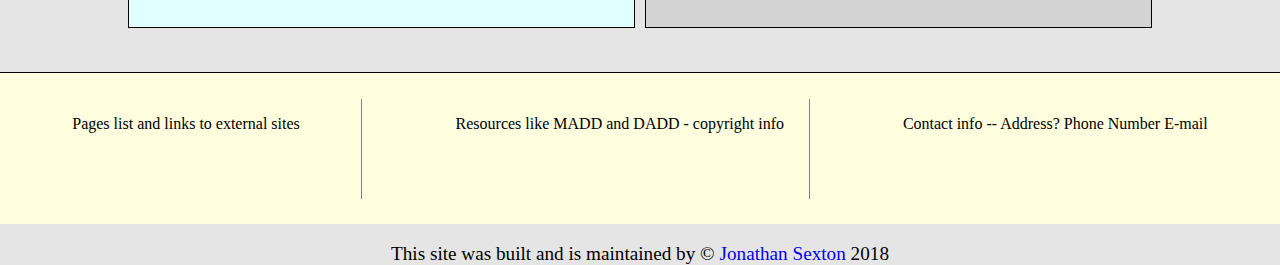
==== commit b2dbc669: "" ====
--- a/cody-index.html
+++ b/cody-index.html
@@ -46,19 +46,11 @@
                 </div>
             </section>
 
-<<<<<<< HEAD
             <!-- In later versions of the site, this will need to be rebuilt to accomodate the img slider -->
             <section class="jumbotron_header">
                 <div class="jumbotron" role="banner">
                     <!-- <img src="./img/cody.PNG"> -->
                     <p class="site__title">Cody Adams Memorial & Scholarship Fund</p>
-=======
-            <!-- In later versions of the site, this will need to be rebuilt to accommodate the img slider -->
-            <section class="jumbotron_header">
-                <div class="jumbotron" role="banner">
-                    <!-- <img src="./img/cody.PNG"> -->
-                    <h1 class="site__title">Cody Adams Memorial & Scholarship Fund</h1>
->>>>>>> dev
                 </div>
             </section>
 
@@ -110,19 +102,7 @@
             <section class="prevention">
                 <article class="prevention_card">
                     <div class="prevention__card__one">
-<<<<<<< HEAD
                         <p>Info on preventing drinking and driving. Links at the bottom?</p>
-=======
-                        <h1>Drinking and Driving Prevention</h1>
-                        <p>Here you will find relevant links to the prevention of drinking and driving.
-                            <ul>
-                                <li>
-                                    <a href="https://www.cdc.gov/motorvehiclesafety/impaired_driving/strategies.html" target="_blank">CDC.org Drinking and Driving Prevention</a>
-                                </li>
-                                <li><a href="https://www.madd.org/" target="_blank">MADD.org</a></li>
-                            </ul>
-                        </p>
->>>>>>> dev
                     </div>
                 </article>
             </section>
@@ -130,27 +110,18 @@
             <section class="funds">
                 <article class="donations">
                     <div class="donations__card">
-<<<<<<< HEAD
-                        <p>Where your donations go</p>
-=======
                         <h1>Where Your Donations Go</h1>
                         <p>We use your donations to make our events a possibility. From the car show to the car cruise, 100%
                             of the proceeds of everything we do goes right back into this community. We use local vendors
                             to produce the items we sell at the car show and believe that the money raised should always
-                            benefit those within the community.</p>
->>>>>>> dev
+                            benefit those within the communtiy.</p>
                     </div>
                 </article>
 
                 <article class="donations">
                     <div class="scholarship__card">
-<<<<<<< HEAD
-                        <p>Scholarship Recipient Info</p>
-=======
                         <h1>Scholarship Recipient Info</h1>
-                        <p>This is where information about our scholarship fund will go. How much is awarded, how to apply (?),
-                            requirements for applying, etc.</p>
->>>>>>> dev
+                        <p>This is where information about our scholarhip fund will go.  How much it is, how to apply (?)</p>
                     </div>
                 </article>
             </section>
--- a/css/cody-styles.css
+++ b/css/cody-styles.css
@@ -6,11 +6,7 @@
   height: 100%;
   box-sizing: border-box;
   /* overflow-x: hidden; */
-<<<<<<< HEAD
   background: rgba(0, 0, 0, 0.1)
-=======
-  background: rgba(3, 47, 98, 0.3)
->>>>>>> dev
 }
 .wrapper {
   display: grid;
@@ -36,33 +32,25 @@
 .header__link a {
   color: lightcyan;
   font-size: 1.2em;
-<<<<<<< HEAD
   text-shadow: 1px 1px 1px black;
 }
 /* //TODO - fix zoom on hover */
 .header__link a:hover {
   transform: scale(0.8);
   text-decoration: underline;
-=======
-  text-shadow: 2px 5px 5px black;
-}
-.header__link:hover {
-  transform: scale(1.2);
->>>>>>> dev
 }
 /* ****** */
 /* Jumbotron Image(s) */
 /* ****** */
 .jumbotron {
   margin-top: -2.4%;
-<<<<<<< HEAD
   /* Image courtesy of Joey Banks on www.unsplash.com */
-  background-image: url(../img/mustang-joey-banks-min.jpg);
-  background-position: center;
+  background-image: url(../img/jonathan-gallegos-728815-unsplash.jpg);
+  background-position: 68% 32%;
   background-size: cover;
   border-bottom: 1px solid black;
   width: 100%;
-  height: 300px;
+  height: 25em;
 }
 
 .site__title {
@@ -126,84 +114,11 @@
   justify-content: center;
 }
 
-=======
-  /* Image courtesy of Jonathan Gallegos on www.unsplash.com */
-  background-image: url(../img/jonathan-gallegos-728815-unsplash-min.jpg);
-  background-position: 68% 32%;
-  background-size: cover;
-  border-bottom: 1px solid black;
-  width: 100%;
-  height: 25em;
-}
-
-.site__title {
-  font-size: 2.5em;
-  font-weight: bold;
-  color: white;
-  text-align: end;
-  padding: 16% 5% 0 0;
-}
-.disclaimer {
-  text-align: center;
-}
-.disclaimer a {
-  color: #032F61;
-}
-.disclaimer a:hover {
-  color: rgb(117, 120, 163);
-}
-/* ****** */
-/* Content */
-/* ****** */
-/* Section Grid */
-.cards {
-  width: 95%;
-  height: 30%;
-  display: grid;
-  grid-template-columns: repeat(3, 1fr);
-  grid-gap: 20px;
-  align-items: center;
-  margin: auto;
-}
-.cards__title {
-  text-align: center;
-  font-size: 1.3em
-}
-.card {
-  text-align: center;
-  padding: 10px;
-  border: 1px solid black;
-  border-top-left-radius: 10px;
-  border-top-right-radius: 10px;
-  -webkit-box-shadow: 10px 10px 17px 1px rgba(0, 0, 0, 0.75);
-  -moz-box-shadow: 10px 10px 17px 1px rgba(0, 0, 0, 0.75);
-  box-shadow: 10px 10px 17px 1px rgba(0, 0, 0, 0.75);
-  background: linear-gradient(lightgray, lightcyan);
-}
-/* Individual cards */
-.one {
-  display: grid;
-  height: 20em;
-  justify-content: center;
-}
-.two {
-  display: grid;
-  height: 20em;
-  justify-content: center;
-}
-.three {
-  display: grid;
-  height: 20em;
-  justify-content: center;
-}
-
->>>>>>> dev
 .prevention {
   display: grid;
   width: 100%;
   height: 200px;
   justify-content: center;
-<<<<<<< HEAD
   align-content: center;
   background-color: lightgreen;
   border-top: 1px solid black;
@@ -219,68 +134,27 @@
   align-items: center;
   margin: auto;
 }
-
 .donations__card {
   display: grid;
   background-color: lightcyan;
   height: 300px;
   justify-content: center;
-  align-items: center;
   border: 1px solid black;
-}
-
-.scholarship__card {
-  display: grid;
-  background-color: lightgrey;
-  height: 300px;
-  justify-content: center;
-  align-items: center;
-  border: 1px solid black;
-=======
-  background-color: #032F61;
-  color: white;
-  border-top: 1px solid white;
-  border-bottom: 1px solid white;
-}
-
-.funds {
-  width: 75%;
-  height: 30%;
-  display: grid;
-  grid-template-columns: repeat(2, 1fr);
-  grid-gap: 20px;
-  align-items: center;
-  margin: auto;
-}
-.donations__card {
-  display: grid;
-  background-color: lightcyan;
-  height: 20em;
-  justify-content: center;
-  border: 1px solid black;
-  border-top-left-radius: 10px;
-  border-top-right-radius: 10px;
+  border-top-left-radius: 5%;
+  border-top-right-radius: 5%;
   padding: 1%;
   text-align: center;
 }
 .scholarship__card {
   display: grid;
   background-color: lightgrey;
-  height: 20em;
+  height: 300px;
   justify-content: center;
   border: 1px solid black;
-  border-top-left-radius: 10px;
-  border-top-right-radius: 10px;
+  border-top-left-radius: 5%;
+  border-top-right-radius: 5%;
   padding: 1%;
   text-align: center;
-}
-/* ****** */
-/* About  */
-/* ****** */
-.about {
-  display: grid;
-  grid-template-columns: repeat(2, 1fr);
->>>>>>> dev
 }
 /* ****** */
 /* Footer */
